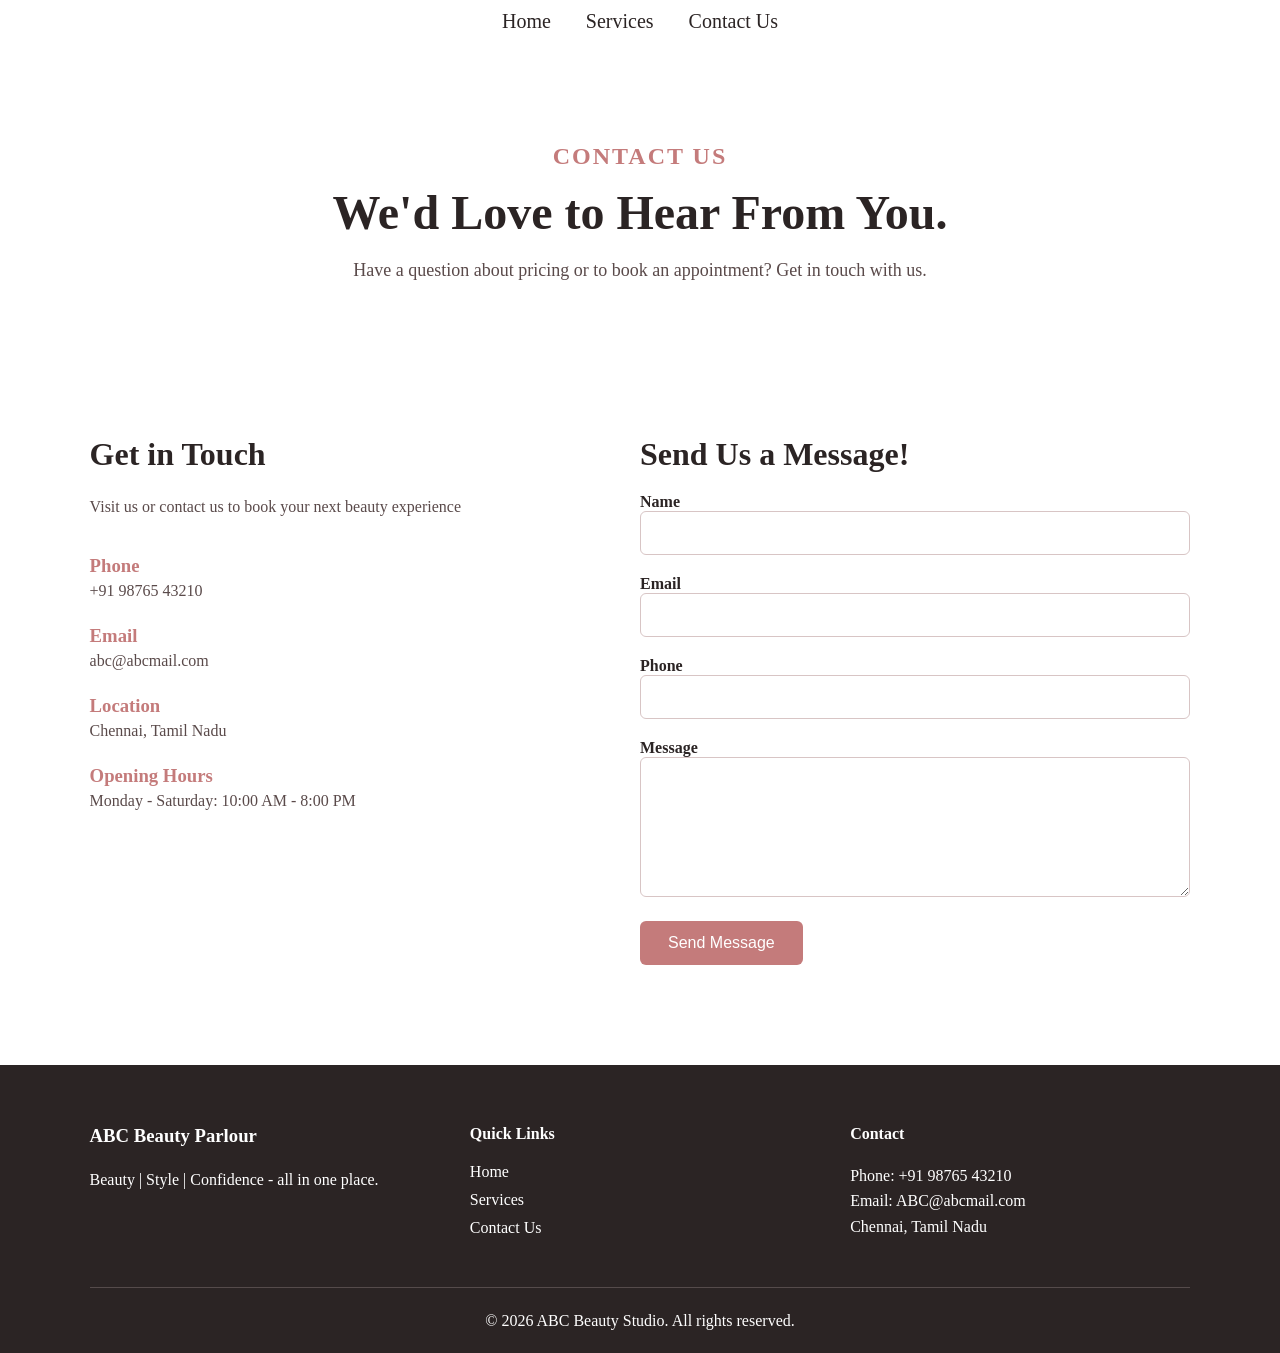
==== contact_us.html @ 1221c5cf "updated" ====
<!DOCTYPE html>
<head>
  <meta charset="UTF-8">
  <meta name="viewport" content="width=device-width, initial-scale=1.0">

  <link rel="stylesheet" href="/css/nav.css">
  <link rel="stylesheet" href="/css/foot.css">
  <link rel="stylesheet" href="/css/contact_us.css">
  <title>Contact Us</title>
</head>
<body>

  <!-- nav bar -->
  <nav class="nav-bar">

    <!-- <div class="name-logo">
      <span>abc</span>
    </div> -->
    <ul class="nav-links">
      <li><a href="index.html">Home</a></li>
      <li><a href="services.html">Services</a></li>
      <li><a href="contact_us.html">Contact Us</a></li>      
    </ul>
  </nav>
  

  <main>

    <section class="contact-hero">

      <span class="sec-label">CONTACT US</span>
      <h1>We'd Love to Hear From You.</h1>

      <p>
        Have a question about pricing or to book an appointment?
        Get in touch with us.
      </p>

    </section>

    <section class="cont-sec">

      <div class="cont-info">
        <h2>Get in Touch</h2>

        <p>Visit us or contact us to book your next beauty experience</p>
        
        <div class="cont-item">
          <h3>Phone</h3>
          <p>+91 98765 43210</p>
        </div>

        
        <div class="cont-item">
          <h3>Email</h3>
          <p>abc@abcmail.com</p>
        </div>

        
        <div class="cont-item">
          <h3>Location</h3>
          <p>Chennai, Tamil Nadu</p>
        </div>

        
        <div class="cont-item">
          <h3>Opening Hours</h3>
          <p>Monday - Saturday: 10:00 AM - 8:00 PM</p>
        </div>

      </div>


      <div class="cont-form">
        <h2>
          Send Us a Message!
        </h2>

        <form>
          
          <label for="name">Name</label>
          <input type="text" id="name">


          <label for="email">Email</label>
          <input type="email" id="email">


          <label for="phone">Phone</label>
          <input type="tel" id="phone">


          <label for="message">Message</label>
          <textarea id="message"></textarea>
          
          <button type="submit">Send Message</button>

        </form>
      </div>

    </section>

  </main>


  <footer class="foot">

    <div class="foot-container">

    

      <div class="foot-brand">
        <h3>ABC Beauty Parlour</h3>
        <p>Beauty | Style | Confidence - all in one place.</p>
      </div>

      <div class="foot-links">
        <h4>Quick Links</h4>

        <a href="index.html">Home</a>
        <a href="services.html">Services</a>
        <a href="contact_us.html">Contact Us</a>
      </div>

      <div class="foot-contact">
        <h4>Contact</h4>

        <p>Phone: +91 98765 43210</p>
        <p>Email: ABC@abcmail.com</p>
        <p>Chennai, Tamil Nadu</p>
      </div>

    
    </div>

    <div class="foot-bot">
      <p>© 2026 ABC Beauty Studio. All rights reserved.</p>
    </div>

  </footer>
</body>
</html>
---- css/nav.css ----
* {
    margin: 0;
    padding: 0;
    box-sizing: border-box;
}

.nav-bar{
width: 100%;
padding: 10px 7%;
}

/* .name-logo {
  display: flex;
  flex-direction: column;
  font-size: 20px;
}

.name-logo span {
    font-size: 24px;
    font-weight: bold;
    letter-spacing: 3px;
} */


.nav-links{
  font-size: 20px;
  display: flex;
  justify-content: center;
  gap: 35px;
  list-style: none;
  margin: 0;
  padding: 0;
  
}

.nav-links a {
  /* font-size: 16px; */
  color: #2b2424;
  text-decoration: none;
  font-weight: 500;
  /* transition: color 0.3s ease; */
  transition: color 0.3s ease, transform 0.3s ease;
  display: inline-block;
  
  
}

.nav-links a:hover {
  color: #c47b7b;
  transform: scale(1.1);
}
---- css/foot.css ----
.foot {
    background-color: #2b2424;
    color: white;
    padding: 60px 7% 20px;
}

.foot-container {
    display: grid;
    grid-template-columns: repeat(3, 1fr);
    gap: 40px;
}

.foot h3,
.foot h4 {
    margin-bottom: 20px;
}

.foot p {
    line-height: 1.6;
}

.foot-links a {
    display: block;
    color: white;
    text-decoration: none;
    margin-bottom: 10px;
    transition: color 0.3s ease;
}

.foot-links a:hover {
    color: #c47b7b;
}

.foot-bot {
    margin-top: 40px;
    padding-top: 20px;
    border-top: 1px solid #554b4b;
    text-align: center;
}
---- css/contact_us.css ----
.contact-hero {
  padding: 100px 7%;
  text-align: center;
}



.contact-hero .sec-label {
  color: #c47b7b;
  font-size: 24px;
  font-weight: 600;
  letter-spacing: 2px;
}

.contact-hero h1 {
  font-size: 48px;
  color: #2b2424;
  margin: 15px 0;
}

.contact-hero p {
  font-size: 18px;
  color: #5a4a4a;
  max-width: 700px;
  margin: 0 auto;
  line-height: 1.7;
}


.cont-sec {
  padding: 50px 7% 100px;
  display: grid;
  grid-template-columns: 1fr 1fr;
}


.cont-info h2,
.cont-form h2 {
  font-size: 32px;
  color: #2b2424;
  margin-bottom: 20px;
}

.cont-info > p {
  color:#5a4a4a;
  line-height: 1.7;
  margin-bottom: 35px;
}

.cont-item {
  margin-bottom: 25px;
}

.cont-info h3 {
  color: #c47b7b;
  margin-bottom: 5px;
}
.cont-item p{
  color: #5a4a4a;
}

.cont-form {
  display: flex;
  flex-direction: column;
}

.cont-form label {
  margin-bottom: 7px;
  color: #2b2424;
  font-weight: 600;
}

.cont-form input,
.cont-form textarea {
    padding: 12px;
    margin-bottom: 20px;
    border: 1px solid #d8c5c5;
    border-radius: 6px;
    font-size: 16px;
    font-family: inherit;
    width: 100%;
}
.cont-form textarea {
    min-height: 140px;
    resize: vertical;
}

.cont-form button {
    width: fit-content;
    padding: 13px 28px;
    border: none;
    border-radius: 6px;
    background-color: #c47b7b;
    color: white;
    font-size: 16px;
    cursor: pointer;
    transition: transform 0.3s ease, background-color 0.3s ease;
}

.cont-form button:hover {
    background-color: #a85f5f;
    transform: scale(1.05);
}
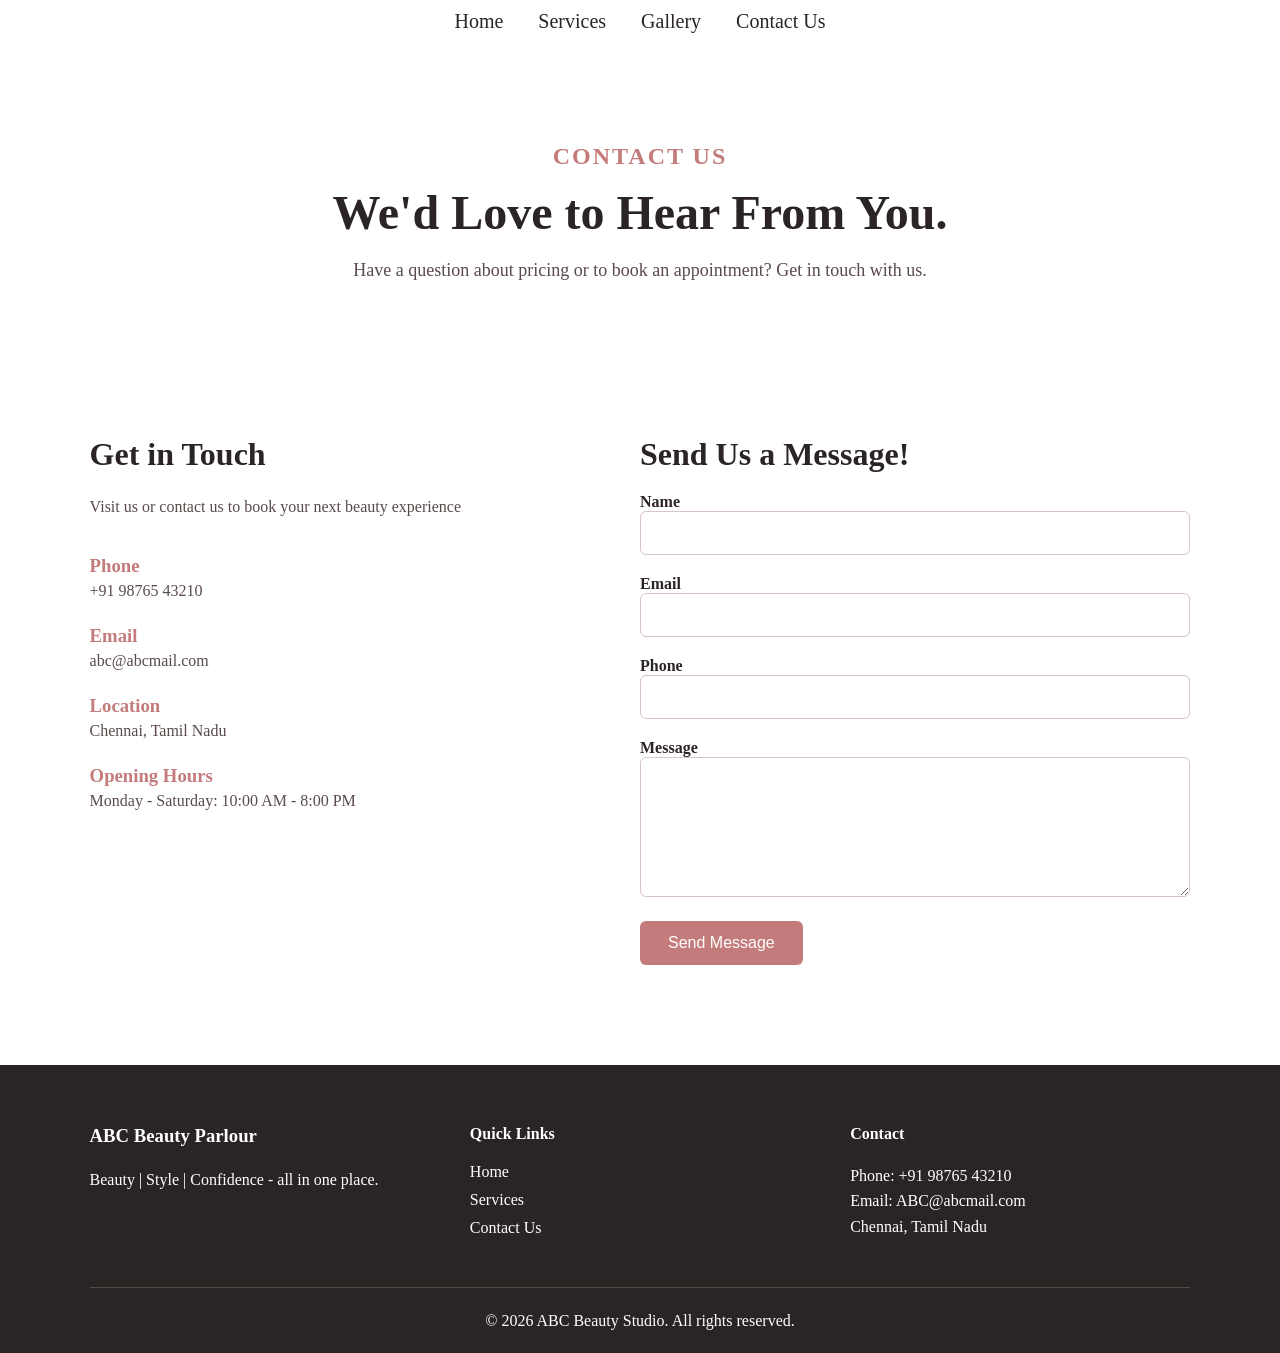
==== commit ce01bf5e: "nave bar upd gal" ====
--- a/contact_us.html
+++ b/contact_us.html
@@ -19,6 +19,7 @@
     <ul class="nav-links">
       <li><a href="index.html">Home</a></li>
       <li><a href="services.html">Services</a></li>
+      <li><a href="gallery.html">Gallery</a></li>
       <li><a href="contact_us.html">Contact Us</a></li>      
     </ul>
   </nav>
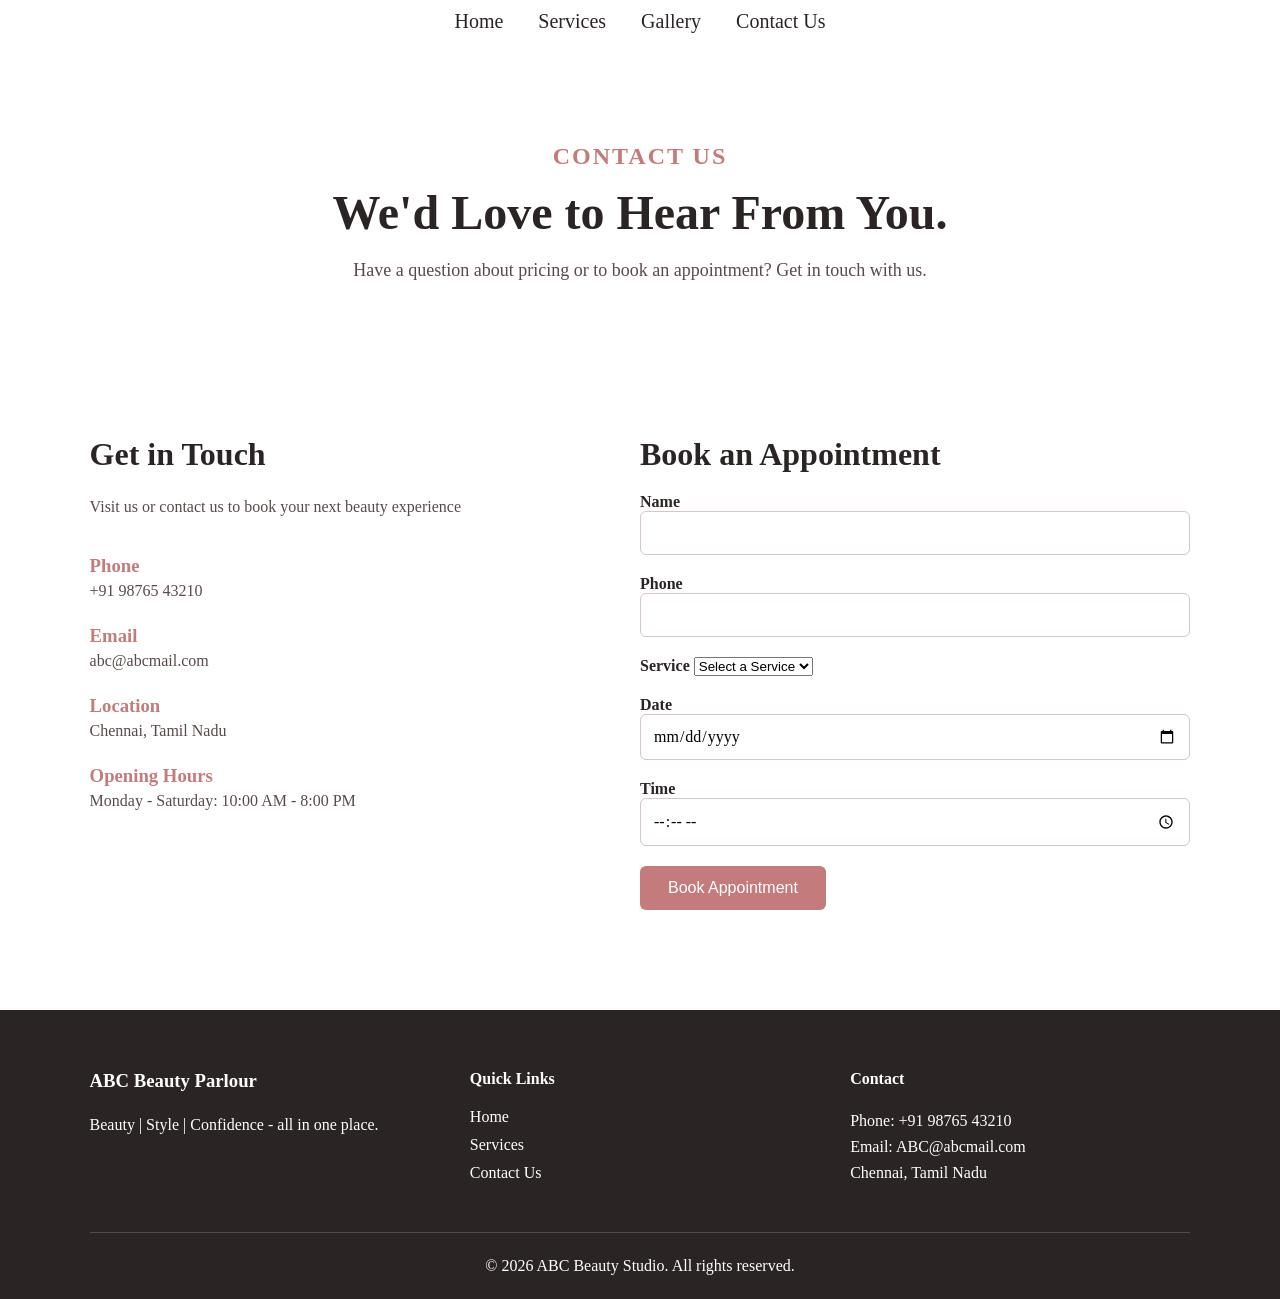
==== commit c828d344: "contact_us appointment form" ====
--- a/contact_us.html
+++ b/contact_us.html
@@ -74,29 +74,48 @@
 
       <div class="cont-form">
         <h2>
-          Send Us a Message!
+          Book an Appointment
         </h2>
 
-        <form>
+        <form id="booking-form">
           
           <label for="name">Name</label>
-          <input type="text" id="name">
+          <input type="text" id="name" required>
 
 
-          <label for="email">Email</label>
-          <input type="email" id="email">
+          <label for="booking-phone">Phone</label>
+          <input type="tel" id="booking-phone" required>
 
 
-          <label for="phone">Phone</label>
-          <input type="tel" id="phone">
+          <!-- <label for="phone">Phone</label>
+          <input type="tel" id="phone"> -->
 
 
-          <label for="message">Message</label>
-          <textarea id="message"></textarea>
+          <!-- <label for="message">Message</label>
+          <textarea id="message"></textarea> -->
+
+          <label for="booking-service">Service</label>
+          <select id="booking-service" required>
+            <option value="">Select a Service</option>
+            <option value="HairCut">HairCut</option>
+            <option value="Facial">Facial</option>
+            <option value="Hair Styling">Hair Styling</option>
+            <option value="Nail Art">Nail Art</option>
+            <option value="Bridal Makeup">Bridal Makeup</option>
+          </select>
+          <p></p>
+          <label for="booking-date">Date</label>
+          <input type="date" id="booking-date" required>
+
+          <label for="booking-time">Time</label>
+          <input type="time" id="booking-time" required>
+
           
-          <button type="submit">Send Message</button>
+          <button type="submit">Book Appointment</button>
 
         </form>
+        <p id="booking-message"></p>
+
       </div>
 
     </section>
--- a/css/contact_us.css
+++ b/css/contact_us.css
@@ -70,8 +70,7 @@
   font-weight: 600;
 }
 
-.cont-form input,
-.cont-form textarea {
+.cont-form input {
     padding: 12px;
     margin-bottom: 20px;
     border: 1px solid #d8c5c5;
@@ -80,10 +79,16 @@
     font-family: inherit;
     width: 100%;
 }
-.cont-form textarea {
-    min-height: 140px;
-    resize: vertical;
+.cont-form select {
+    min-height: 14px;
+    /* resize: vertical; */
+    margin-bottom: 20px;
 }
+
+/* .cont-form option {
+  margin-left: 10px;
+  justify-content: center;
+} */
 
 .cont-form button {
     width: fit-content;
